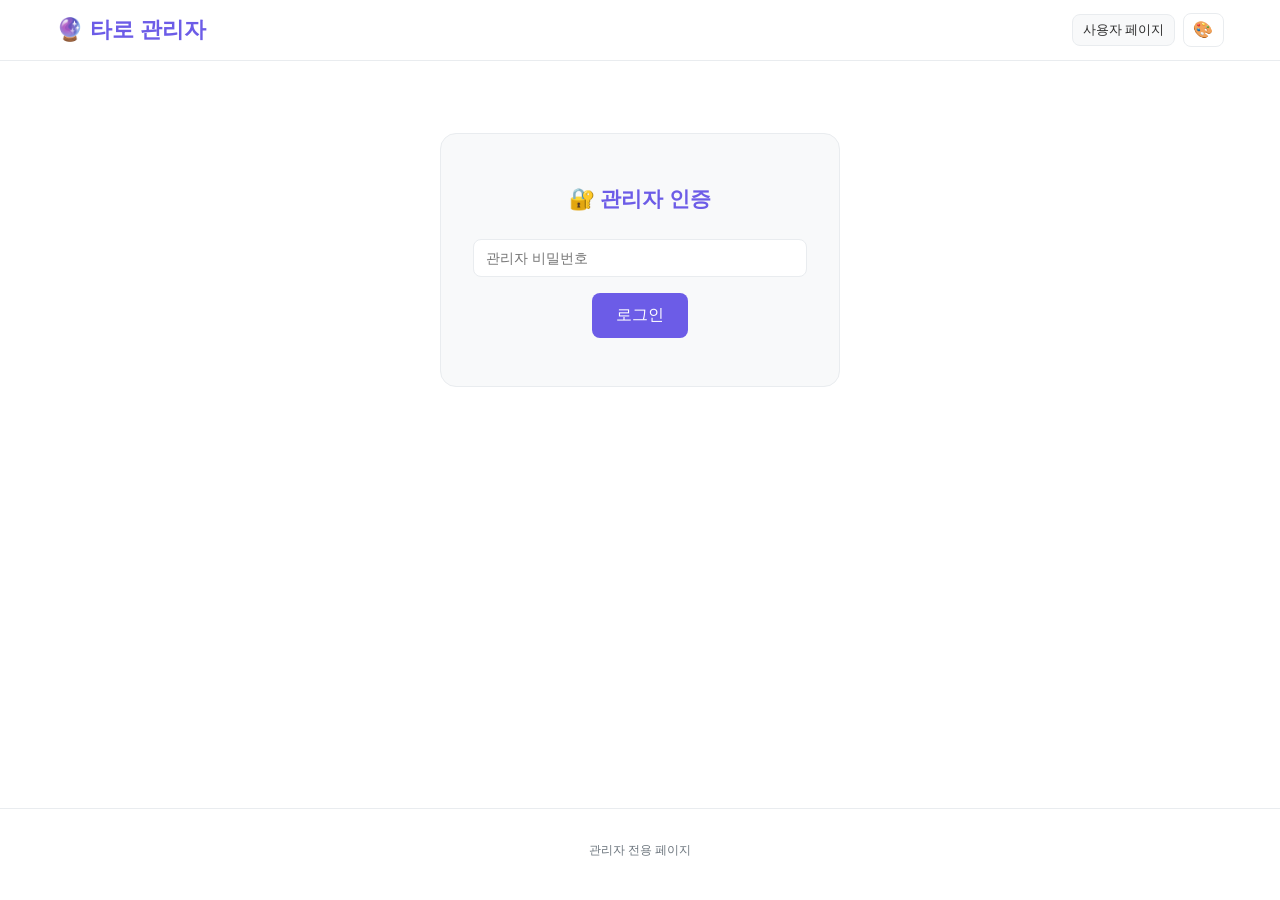
==== admin.html @ 1aa3b4ce "Add files via upload" ====
<!DOCTYPE html>
<html lang="ko">
<head>
  <meta charset="UTF-8">
  <meta name="viewport" content="width=device-width, initial-scale=1.0">
  <title>타로 - 관리자</title>
  <link rel="stylesheet" href="css/style.css">
  <link rel="stylesheet" href="css/themes/default.css" id="theme-link">
</head>
<body>
  <header id="app-header">
    <div class="header-inner">
      <h1 class="logo">🔮 타로 관리자</h1>
      <div class="header-actions">
        <a href="index.html" class="btn btn-secondary btn-sm">사용자 페이지</a>
        <button id="theme-toggle" onclick="cycleTheme()" title="테마 변경">🎨</button>
      </div>
    </div>
  </header>

  <main id="app-main">
    <!-- 로그인 -->
    <section id="admin-login" class="page active">
      <div class="admin-login-box">
        <h2>🔐 관리자 인증</h2>
        <div class="form-group">
          <input type="password" id="admin-password" placeholder="관리자 비밀번호" 
                 onkeypress="if(event.key==='Enter') adminLogin()">
        </div>
        <button class="btn btn-primary btn-lg" onclick="adminLogin()">로그인</button>
        <p id="admin-login-error" class="error-text hidden"></p>
      </div>
    </section>

    <!-- 관리자 대시보드 -->
    <section id="admin-dashboard" class="page hidden">
      <div class="admin-tabs">
        <button class="tab-btn active" data-admin-tab="analyze">🤖 AI 분석</button>
        <button class="tab-btn" data-admin-tab="journal-sync">📋 일지 동기화</button>
        <button class="tab-btn" data-admin-tab="request-manage">📮 의뢰 관리</button>
      </div>

      <!-- AI 분석 탭 -->
      <div id="admin-tab-analyze" class="admin-tab-content active">
        <h3>AI 타로 분석</h3>
        <div class="form-group">
          <label>질문</label>
          <textarea id="ai-question" rows="3" placeholder="질문 내용"></textarea>
        </div>
        <div class="form-group">
          <label>스프레드 유형</label>
          <select id="ai-spread-type">
            <option value="one-card">원카드</option>
            <option value="three-past-present-future">쓰리카드: 과거-현재-미래</option>
            <option value="three-situation-obstacle-advice">쓰리카드: 상황-장애물-조언</option>
            <option value="three-mind-action-result">쓰리카드: 마음-행동-결과</option>
            <option value="spirit-tarot">영타로</option>
          </select>
        </div>

        <!-- 카드 선택기 -->
        <div class="form-group">
          <label>카드 선택</label>
          <div id="ai-card-selector" class="ai-card-selector"></div>
          <div id="ai-selected-cards" class="ai-selected-cards"></div>
        </div>

        <div class="form-group">
          <label>추가 맥락 (선택)</label>
          <textarea id="ai-context" rows="2" placeholder="의뢰인 상황 등 추가 정보"></textarea>
        </div>

        <button class="btn btn-primary btn-lg" onclick="runAIAnalysis()">
          🤖 AI 분석 실행
        </button>

        <div id="ai-result" class="ai-result hidden">
          <h4>분석 결과</h4>
          <div id="ai-result-content"></div>
          <button class="btn btn-secondary" onclick="copyAIResult()">📋 복사</button>
        </div>
      </div>

      <!-- 일지 동기화 탭 -->
      <div id="admin-tab-journal-sync" class="admin-tab-content hidden">
        <h3>Gist 일지 동기화</h3>
        <div class="form-group">
          <label>Gist ID (최초 저장 시 비워두세요)</label>
          <input type="text" id="gist-id" placeholder="Gist ID">
        </div>
        <div class="sync-buttons">
          <button class="btn btn-primary" onclick="saveToGist()">☁️ Gist에 저장</button>
          <button class="btn btn-secondary" onclick="loadFromGist()">📥 Gist에서 불러오기</button>
        </div>
        <div id="sync-result" class="hidden"></div>
      </div>

      <!-- 의뢰 관리 탭 -->
      <div id="admin-tab-request-manage" class="admin-tab-content hidden">
        <h3>의뢰 관리</h3>
        <p>의뢰 메일을 확인하고 AI 분석 후 이메일로 회신하세요.</p>
        <div id="request-list" class="request-list">
          <p class="empty-message">로컬에 저장된 의뢰가 여기에 표시됩니다.</p>
        </div>
      </div>
    </section>
  </main>

  <footer id="app-footer">
    <p class="disclaimer">관리자 전용 페이지</p>
  </footer>

  <div id="toast-container"></div>

  <script src="js/cards.js"></script>
  <script src="js/theme.js"></script>
  <script src="js/app.js"></script>
  <script src="js/admin.js"></script>
  <script src="js/gemini.js"></script>
  <script src="js/gist.js"></script>
</body>
</html>
---- css/style.css ----
/* ============================================
   타로 앱 - 메인 스타일시트
   ============================================ */

/* ---- Reset & Base ---- */
*, *::before, *::after {
  box-sizing: border-box;
  margin: 0;
  padding: 0;
}

html {
  scroll-behavior: smooth;
}

body {
  font-family: var(--font-family, '맑은 고딕', 'Malgun Gothic', sans-serif);
  font-size: var(--font-size, 14px);
  line-height: 1.6;
  color: var(--text-color);
  background-color: var(--bg-color);
  min-height: 100vh;
  display: flex;
  flex-direction: column;
}

/* ---- Header ---- */
#app-header {
  background: var(--header-bg);
  border-bottom: 1px solid var(--border-color);
  position: sticky;
  top: 0;
  z-index: 100;
  backdrop-filter: blur(10px);
}

.header-inner {
  max-width: 1200px;
  margin: 0 auto;
  padding: 0.75rem 1rem;
  display: flex;
  align-items: center;
  justify-content: space-between;
  flex-wrap: wrap;
  gap: 0.5rem;
}

.logo {
  font-size: 1.4rem;
  cursor: pointer;
  color: var(--primary-color);
  white-space: nowrap;
}

#main-nav {
  display: flex;
  gap: 0.25rem;
  flex-wrap: wrap;
}

.nav-btn {
  padding: 0.4rem 0.8rem;
  border: none;
  background: transparent;
  color: var(--text-color);
  cursor: pointer;
  border-radius: 8px;
  font-size: 0.85rem;
  transition: all 0.2s;
  white-space: nowrap;
}

.nav-btn:hover {
  background: var(--hover-bg);
}

.nav-btn.active {
  background: var(--primary-color);
  color: #fff;
}

.header-actions {
  display: flex;
  gap: 0.5rem;
  align-items: center;
}

#theme-toggle {
  background: none;
  border: 1px solid var(--border-color);
  border-radius: 8px;
  padding: 0.4rem 0.6rem;
  cursor: pointer;
  font-size: 1rem;
}

/* ---- Main ---- */
#app-main {
  flex: 1;
  max-width: 1200px;
  margin: 0 auto;
  padding: 1.5rem 1rem;
  width: 100%;
}

.page {
  display: none;
}

.page.active {
  display: block;
  animation: fadeIn 0.3s ease;
}

@keyframes fadeIn {
  from { opacity: 0; transform: translateY(10px); }
  to { opacity: 1; transform: translateY(0); }
}

/* ---- Buttons ---- */
.btn {
  display: inline-flex;
  align-items: center;
  justify-content: center;
  gap: 0.4rem;
  padding: 0.5rem 1rem;
  border: none;
  border-radius: 8px;
  cursor: pointer;
  font-size: 0.9rem;
  font-weight: 500;
  transition: all 0.2s;
  text-decoration: none;
  white-space: nowrap;
}

.btn-primary {
  background: var(--primary-color);
  color: #fff;
}

.btn-primary:hover {
  background: var(--primary-hover);
  transform: translateY(-1px);
  box-shadow: 0 4px 12px var(--shadow-color);
}

.btn-secondary {
  background: var(--card-bg);
  color: var(--text-color);
  border: 1px solid var(--border-color);
}

.btn-secondary:hover {
  background: var(--hover-bg);
}

.btn-sm {
  padding: 0.3rem 0.6rem;
  font-size: 0.8rem;
}

.btn-lg {
  padding: 0.75rem 1.5rem;
  font-size: 1rem;
}

/* ---- Hero ---- */
.hero {
  text-align: center;
  padding: 3rem 1rem;
  background: linear-gradient(135deg, var(--primary-color) 0%, var(--sub-color) 100%);
  border-radius: 16px;
  color: #fff;
  margin-bottom: 2rem;
}

.hero h2 {
  font-size: 1.8rem;
  margin-bottom: 0.5rem;
}

.hero p {
  opacity: 0.9;
  margin-bottom: 1.5rem;
}

.hero-buttons {
  display: flex;
  gap: 1rem;
  justify-content: center;
  flex-wrap: wrap;
}

.hero-buttons .btn {
  background: rgba(255,255,255,0.2);
  backdrop-filter: blur(5px);
  border: 1px solid rgba(255,255,255,0.3);
  color: #fff;
}

.hero-buttons .btn:hover {
  background: rgba(255,255,255,0.35);
}

/* ---- Home Features ---- */
.home-features {
  display: grid;
  grid-template-columns: repeat(auto-fit, minmax(220px, 1fr));
  gap: 1rem;
  margin-bottom: 2rem;
}

.feature-card {
  background: var(--card-bg);
  border: 1px solid var(--border-color);
  border-radius: 12px;
  padding: 1.5rem;
  text-align: center;
  cursor: pointer;
  transition: all 0.2s;
}

.feature-card:hover {
  transform: translateY(-4px);
  box-shadow: 0 8px 24px var(--shadow-color);
  border-color: var(--primary-color);
}

.feature-icon {
  font-size: 2.5rem;
  display: block;
  margin-bottom: 0.5rem;
}

.feature-card h3 {
  margin-bottom: 0.3rem;
  color: var(--primary-color);
}

.feature-card p {
  font-size: 0.85rem;
  color: var(--text-light);
}

/* ---- Daily Card ---- */
.daily-card-section {
  text-align: center;
  background: var(--card-bg);
  border: 1px solid var(--border-color);
  border-radius: 12px;
  padding: 2rem;
}

.daily-card-desc {
  color: var(--text-light);
  margin-bottom: 1rem;
}

/* ---- Page Headers ---- */
.page-header {
  display: flex;
  justify-content: space-between;
  align-items: center;
  margin-bottom: 1.5rem;
  flex-wrap: wrap;
  gap: 0.5rem;
}

.page-header h2 {
  color: var(--primary-color);
}

/* ---- Study ---- */
.study-tabs {
  display: flex;
  gap: 0.25rem;
  margin-bottom: 1rem;
  flex-wrap: wrap;
}

.tab-btn {
  padding: 0.5rem 1rem;
  border: 1px solid var(--border-color);
  background: var(--card-bg);
  color: var(--text-color);
  border-radius: 8px;
  cursor: pointer;
  font-size: 0.85rem;
  transition: all 0.2s;
}

.tab-btn:hover {
  border-color: var(--primary-color);
}

.tab-btn.active {
  background: var(--primary-color);
  color: #fff;
  border-color: var(--primary-color);
}

.study-search {
  display: flex;
  gap: 1rem;
  align-items: center;
  margin-bottom: 1rem;
  flex-wrap: wrap;
}

.study-search input[type="text"] {
  flex: 1;
  min-width: 200px;
  padding: 0.5rem 0.75rem;
  border: 1px solid var(--border-color);
  border-radius: 8px;
  background: var(--card-bg);
  color: var(--text-color);
  font-size: 0.9rem;
}

.checkbox-label {
  display: flex;
  align-items: center;
  gap: 0.3rem;
  font-size: 0.85rem;
  cursor: pointer;
  white-space: nowrap;
}

.study-progress {
  text-align: right;
}

#study-progress-text {
  font-size: 0.8rem;
  color: var(--text-light);
}

.progress-bar {
  width: 150px;
  height: 6px;
  background: var(--border-color);
  border-radius: 3px;
  overflow: hidden;
  margin-top: 0.25rem;
}

.progress-fill {
  height: 100%;
  background: var(--primary-color);
  border-radius: 3px;
  transition: width 0.3s;
}

/* ---- Card Grid ---- */
.card-grid {
  display: grid;
  grid-template-columns: repeat(auto-fill, minmax(140px, 1fr));
  gap: 0.75rem;
}

.card-thumb {
  background: var(--card-bg);
  border: 1px solid var(--border-color);
  border-radius: 10px;
  padding: 0.5rem;
  text-align: center;
  cursor: pointer;
  transition: all 0.2s;
  position: relative;
}

.card-thumb:hover {
  transform: translateY(-3px);
  box-shadow: 0 6px 16px var(--shadow-color);
  border-color: var(--primary-color);
}

.card-thumb.studied {
  border-color: var(--primary-color);
}

.card-thumb.studied::after {
  content: '✅';
  position: absolute;
  top: 4px;
  right: 4px;
  font-size: 0.7rem;
}

.card-thumb-img {
  width: 100%;
  aspect-ratio: 2/3;
  object-fit: cover;
  border-radius: 6px;
  background: var(--hover-bg);
}

.card-thumb-name {
  margin-top: 0.4rem;
  font-size: 0.75rem;
  font-weight: 500;
  line-height: 1.3;
}

.card-thumb-name-en {
  font-size: 0.65rem;
  color: var(--text-light);
}

/* ---- Card Detail Modal ---- */
.modal {
  position: fixed;
  top: 0; left: 0;
  width: 100%; height: 100%;
  z-index: 200;
  display: flex;
  align-items: center;
  justify-content: center;
  padding: 1rem;
}

.modal.hidden {
  display: none;
}

.modal-overlay {
  position: absolute;
  top: 0; left: 0;
  width: 100%; height: 100%;
  background: rgba(0,0,0,0.5);
}

.modal-content {
  position: relative;
  background: var(--bg-color);
  border-radius: 16px;
  max-width: 600px;
  width: 100%;
  max-height: 85vh;
  overflow-y: auto;
  padding: 2rem;
  box-shadow: 0 20px 60px rgba(0,0,0,0.3);
}

.modal-close {
  position: absolute;
  top: 1rem;
  right: 1rem;
  background: none;
  border: none;
  font-size: 1.5rem;
  cursor: pointer;
  color: var(--text-light);
  z-index: 1;
}

.card-detail-header {
  display: flex;
  gap: 1.5rem;
  margin-bottom: 1.5rem;
  flex-wrap: wrap;
}

.card-detail-img {
  width: 150px;
  border-radius: 10px;
  box-shadow: 0 4px 12px var(--shadow-color);
}

.card-detail-info h3 {
  color: var(--primary-color);
  margin-bottom: 0.25rem;
}

.card-detail-info .card-name-en {
  color: var(--text-light);
  font-size: 0.85rem;
  margin-bottom: 0.75rem;
}

.card-detail-badges {
  display: flex;
  gap: 0.3rem;
  flex-wrap: wrap;
  margin-bottom: 0.5rem;
}

.badge {
  display: inline-block;
  padding: 0.2rem 0.6rem;
  border-radius: 12px;
  font-size: 0.75rem;
  background: var(--hover-bg);
  color: var(--text-light);
}

.badge.major { background: rgba(108,92,231,0.15); color: var(--primary-color); }
.badge.minor { background: rgba(162,155,254,0.15); color: var(--sub-color); }

.meaning-section {
  margin-bottom: 1rem;
}

.meaning-section h4 {
  margin-bottom: 0.3rem;
  display: flex;
  align-items: center;
  gap: 0.3rem;
}

.keywords {
  display: flex;
  flex-wrap: wrap;
  gap: 0.3rem;
  margin-bottom: 0.5rem;
}

.keyword {
  background: var(--hover-bg);
  padding: 0.2rem 0.5rem;
  border-radius: 6px;
  font-size: 0.8rem;
}

.keyword.upright { background: rgba(0,184,148,0.1); color: #00b894; }
.keyword.reversed { background: rgba(214,48,49,0.1); color: #d63031; }

.card-detail-actions {
  display: flex;
  gap: 0.5rem;
  margin-top: 1rem;
  flex-wrap: wrap;
}

.card-memo {
  width: 100%;
  margin-top: 1rem;
}

.card-memo textarea {
  width: 100%;
  padding: 0.5rem;
  border: 1px solid var(--border-color);
  border-radius: 8px;
  background: var(--card-bg);
  color: var(--text-color);
  font-size: 0.85rem;
  resize: vertical;
  min-height: 60px;
}

/* ---- Reading/Spread ---- */
.spread-grid {
  display: grid;
  grid-template-columns: repeat(auto-fit, minmax(220px, 1fr));
  gap: 1rem;
}

.spread-card {
  background: var(--card-bg);
  border: 2px solid var(--border-color);
  border-radius: 12px;
  padding: 2rem 1.5rem;
  text-align: center;
  cursor: pointer;
  transition: all 0.2s;
}

.spread-card:hover {
  border-color: var(--primary-color);
  transform: translateY(-4px);
  box-shadow: 0 8px 24px var(--shadow-color);
}

.spread-card.small {
  padding: 1.25rem 1rem;
}

.spread-icon {
  font-size: 3rem;
  display: block;
  margin-bottom: 0.5rem;
}

.spread-card h3, .spread-card h4 {
  margin-bottom: 0.3rem;
  color: var(--primary-color);
}

.spread-card p {
  font-size: 0.85rem;
  color: var(--text-light);
}

.question-form {
  max-width: 500px;
  margin: 0 auto;
}

.question-form label {
  display: block;
  margin-bottom: 0.5rem;
  font-size: 0.9rem;
  color: var(--text-light);
}

.question-form textarea {
  width: 100%;
  padding: 0.75rem;
  border: 1px solid var(--border-color);
  border-radius: 8px;
  background: var(--card-bg);
  color: var(--text-color);
  font-size: 0.9rem;
  margin-bottom: 1rem;
  resize: vertical;
}

/* ---- Card Deck (Drawing) ---- */
.draw-instruction {
  text-align: center;
  margin-bottom: 1rem;
}

.draw-instruction p {
  font-size: 1.1rem;
  color: var(--primary-color);
}

#draw-count {
  color: var(--text-light);
  font-size: 0.85rem;
}

.card-deck {
  display: flex;
  justify-content: center;
  flex-wrap: wrap;
  gap: 0.3rem;
  margin-bottom: 1.5rem;
  perspective: 1000px;
}

.deck-card {
  width: 60px;
  height: 90px;
  background: linear-gradient(135deg, var(--primary-color), var(--sub-color));
  border-radius: 6px;
  cursor: pointer;
  transition: all 0.3s;
  position: relative;
  transform-style: preserve-3d;
}

.deck-card::after {
  content: '✦';
  position: absolute;
  top: 50%; left: 50%;
  transform: translate(-50%, -50%);
  color: rgba(255,255,255,0.5);
  font-size: 1.2rem;
}

.deck-card:hover {
  transform: translateY(-10px) rotateY(5deg);
  box-shadow: 0 10px 20px var(--shadow-color);
}

.deck-card.selected {
  opacity: 0.3;
  pointer-events: none;
  transform: scale(0.9);
}

.selected-cards-area {
  display: flex;
  justify-content: center;
  gap: 1rem;
  flex-wrap: wrap;
  min-height: 100px;
}

.selected-card-slot {
  text-align: center;
  width: 120px;
}

.selected-card-slot .card-position-label {
  font-size: 0.8rem;
  color: var(--text-light);
  margin-bottom: 0.25rem;
}

.selected-card-slot img {
  width: 100px;
  border-radius: 8px;
  box-shadow: 0 4px 12px var(--shadow-color);
}

.selected-card-slot img.reversed {
  transform: rotate(180deg);
}

.selected-card-slot .card-name-label {
  font-size: 0.75rem;
  margin-top: 0.25rem;
  font-weight: 500;
}

.selected-card-slot .card-direction {
  font-size: 0.7rem;
  color: var(--text-light);
}

/* ---- Spirit Tarot ---- */
.spirit-intro {
  text-align: center;
  margin-bottom: 2rem;
}

.spirit-timer {
  text-align: center;
  margin-bottom: 2rem;
}

.timer-circle {
  width: 100px;
  height: 100px;
  border: 3px solid var(--primary-color);
  border-radius: 50%;
  display: flex;
  align-items: center;
  justify-content: center;
  margin: 0 auto 0.5rem;
  animation: pulse 2s infinite;
}

@keyframes pulse {
  0%, 100% { box-shadow: 0 0 0 0 rgba(108,92,231,0.3); }
  50% { box-shadow: 0 0 0 15px rgba(108,92,231,0); }
}

#timer-count {
  font-size: 2rem;
  font-weight: bold;
  color: var(--primary-color);
}

.spirit-instruction {
  text-align: center;
  font-size: 1.1rem;
  margin-bottom: 1.5rem;
  line-height: 1.8;
}

.shuffle-animation {
  height: 120px;
  display: flex;
  justify-content: center;
  align-items: center;
  margin-bottom: 1.5rem;
  position: relative;
}

.shuffle-cards {
  position: relative;
  width: 200px;
  height: 100px;
}

.shuffle-card {
  position: absolute;
  width: 60px;
  height: 90px;
  background: linear-gradient(135deg, var(--primary-color), var(--sub-color));
  border-radius: 6px;
  top: 50%;
  left: 50%;
  transform: translate(-50%, -50%);
}

.shuffle-card::after {
  content: '✦';
  position: absolute;
  top: 50%; left: 50%;
  transform: translate(-50%, -50%);
  color: rgba(255,255,255,0.5);
  font-size: 1.2rem;
}

.shuffle-card.s1 { animation: shuffle1 1.5s infinite ease-in-out; }
.shuffle-card.s2 { animation: shuffle2 1.5s infinite ease-in-out 0.1s; }
.shuffle-card.s3 { animation: shuffle3 1.5s infinite ease-in-out 0.2s; }
.shuffle-card.s4 { animation: shuffle4 1.5s infinite ease-in-out 0.3s; }
.shuffle-card.s5 { animation: shuffle5 1.5s infinite ease-in-out 0.4s; }

@keyframes shuffle1 {
  0%, 100% { transform: translate(-50%, -50%) translateX(-40px) rotate(-5deg); }
  50% { transform: translate(-50%, -50%) translateX(40px) rotate(5deg); }
}
@keyframes shuffle2 {
  0%, 100% { transform: translate(-50%, -50%) translateX(30px) rotate(3deg); }
  50% { transform: translate(-50%, -50%) translateX(-30px) rotate(-3deg); }
}
@keyframes shuffle3 {
  0%, 100% { transform: translate(-50%, -50%) rotate(0deg); }
  50% { transform: translate(-50%, -50%) translateY(-10px) rotate(2deg); }
}
@keyframes shuffle4 {
  0%, 100% { transform: translate(-50%, -50%) translateX(20px) rotate(-2deg); }
  50% { transform: translate(-50%, -50%) translateX(-45px) rotate(4deg); }
}
@keyframes shuffle5 {
  0%, 100% { transform: translate(-50%, -50%) translateX(-25px) rotate(4deg); }
  50% { transform: translate(-50%, -50%) translateX(35px) rotate(-4deg); }
}

.spirit-draw-btn {
  display: block;
  margin: 0 auto 1.5rem;
  font-size: 1.1rem;
  animation: glow 2s infinite;
}

@keyframes glow {
  0%, 100% { box-shadow: 0 0 5px var(--primary-color); }
  50% { box-shadow: 0 0 20px var(--primary-color), 0 0 40px var(--sub-color); }
}

.jump-card-notice {
  text-align: center;
  padding: 1rem;
  background: rgba(253,203,110,0.15);
  border: 1px solid rgba(253,203,110,0.3);
  border-radius: 8px;
  color: #e17055;
  margin-top: 1rem;
}

/* ---- Reading Result ---- */
.result-cards {
  display: flex;
  justify-content: center;
  gap: 1.5rem;
  flex-wrap: wrap;
  margin-bottom: 1.5rem;
}

.result-card-item {
  text-align: center;
  max-width: 150px;
}

.result-card-item .position-label {
  font-size: 0.8rem;
  color: var(--primary-color);
  font-weight: 600;
  margin-bottom: 0.25rem;
}

.result-card-item img {
  width: 120px;
  border-radius: 8px;
  box-shadow: 0 4px 12px var(--shadow-color);
}

.result-card-item img.reversed {
  transform: rotate(180deg);
}

.result-card-item .result-card-name {
  font-size: 0.8rem;
  font-weight: 500;
  margin-top: 0.3rem;
}

.result-card-item .result-card-direction {
  font-size: 0.7rem;
  color: var(--text-light);
}

.result-guide {
  background: var(--card-bg);
  border: 1px solid var(--border-color);
  border-radius: 12px;
  padding: 1.5rem;
  margin-bottom: 1.5rem;
  line-height: 1.8;
}

.result-guide h4 {
  color: var(--primary-color);
  margin-bottom: 0.5rem;
}

.result-actions {
  display: flex;
  justify-content: center;
  gap: 1rem;
  flex-wrap: wrap;
}

/* ---- Journal ---- */
.journal-list {
  display: flex;
  flex-direction: column;
  gap: 0.75rem;
}

.journal-entry {
  background: var(--card-bg);
  border: 1px solid var(--border-color);
  border-radius: 12px;
  padding: 1.25rem;
  transition: all 0.2s;
}

.journal-entry:hover {
  border-color: var(--primary-color);
}

.journal-date {
  font-size: 0.8rem;
  color: var(--text-light);
  margin-bottom: 0.3rem;
}

/* ---- 이전 코드에 이어서 ---- */

.journal-spread {
  font-size: 0.75rem;
  display: inline-block;
  padding: 0.15rem 0.5rem;
  background: rgba(108,92,231,0.1);
  color: var(--primary-color);
  border-radius: 6px;
  margin-bottom: 0.3rem;
}

.journal-question {
  font-weight: 500;
  margin-bottom: 0.5rem;
}

.journal-cards {
  display: flex;
  gap: 0.5rem;
  flex-wrap: wrap;
  margin-bottom: 0.5rem;
}

.journal-card-badge {
  background: var(--hover-bg);
  padding: 0.2rem 0.5rem;
  border-radius: 6px;
  font-size: 0.75rem;
}

.journal-memo {
  font-size: 0.85rem;
  color: var(--text-light);
  border-top: 1px solid var(--border-color);
  padding-top: 0.5rem;
  margin-top: 0.5rem;
}

.journal-actions {
  display: flex;
  gap: 0.5rem;
  margin-top: 0.75rem;
}

.empty-message {
  text-align: center;
  color: var(--text-light);
  padding: 3rem 1rem;
  font-size: 0.9rem;
  line-height: 1.8;
}

/* ---- Request ---- */
.request-content {
  max-width: 600px;
  margin: 0 auto;
}

.request-info {
  background: var(--card-bg);
  border: 1px solid var(--border-color);
  border-radius: 12px;
  padding: 2rem;
  text-align: center;
  margin-bottom: 2rem;
}

.request-info h3 {
  color: var(--primary-color);
  margin-bottom: 0.5rem;
}

.request-features {
  list-style: none;
  text-align: left;
  display: inline-block;
  margin-top: 1rem;
}

.request-features li {
  margin-bottom: 0.3rem;
  font-size: 0.9rem;
}

.request-form {
  background: var(--card-bg);
  border: 1px solid var(--border-color);
  border-radius: 12px;
  padding: 2rem;
}

.form-group {
  margin-bottom: 1rem;
}

.form-group label {
  display: block;
  margin-bottom: 0.3rem;
  font-size: 0.85rem;
  font-weight: 500;
}

.form-group input,
.form-group textarea,
.form-group select {
  width: 100%;
  padding: 0.6rem 0.75rem;
  border: 1px solid var(--border-color);
  border-radius: 8px;
  background: var(--bg-color);
  color: var(--text-color);
  font-size: 0.9rem;
}

.form-group textarea {
  resize: vertical;
}

.form-group select {
  cursor: pointer;
}

.error-text {
  color: #d63031;
  font-size: 0.85rem;
  margin-top: 0.5rem;
}

/* ---- Admin ---- */
.admin-login-box {
  max-width: 400px;
  margin: 3rem auto;
  text-align: center;
  background: var(--card-bg);
  border: 1px solid var(--border-color);
  border-radius: 16px;
  padding: 3rem 2rem;
}

.admin-login-box h2 {
  margin-bottom: 1.5rem;
  color: var(--primary-color);
}

.admin-tabs {
  display: flex;
  gap: 0.25rem;
  margin-bottom: 1.5rem;
  flex-wrap: wrap;
}

.admin-tab-content {
  display: none;
}

.admin-tab-content.active {
  display: block;
  animation: fadeIn 0.3s ease;
}

.ai-card-selector {
  display: flex;
  flex-wrap: wrap;
  gap: 0.3rem;
  max-height: 200px;
  overflow-y: auto;
  border: 1px solid var(--border-color);
  border-radius: 8px;
  padding: 0.5rem;
  margin-bottom: 0.5rem;
}

.ai-card-option {
  padding: 0.25rem 0.5rem;
  border: 1px solid var(--border-color);
  border-radius: 6px;
  font-size: 0.75rem;
  cursor: pointer;
  transition: all 0.2s;
  white-space: nowrap;
}

.ai-card-option:hover {
  border-color: var(--primary-color);
}

.ai-card-option.selected {
  background: var(--primary-color);
  color: #fff;
  border-color: var(--primary-color);
}

.ai-selected-cards {
  display: flex;
  flex-wrap: wrap;
  gap: 0.3rem;
}

.ai-selected-tag {
  display: inline-flex;
  align-items: center;
  gap: 0.3rem;
  padding: 0.3rem 0.6rem;
  background: rgba(108,92,231,0.1);
  color: var(--primary-color);
  border-radius: 6px;
  font-size: 0.8rem;
}

.ai-selected-tag button {
  background: none;
  border: none;
  cursor: pointer;
  color: var(--primary-color);
  font-size: 0.9rem;
  padding: 0;
}

.ai-result {
  margin-top: 1.5rem;
  background: var(--card-bg);
  border: 1px solid var(--border-color);
  border-radius: 12px;
  padding: 1.5rem;
}

.ai-result h4 {
  color: var(--primary-color);
  margin-bottom: 1rem;
}

#ai-result-content {
  line-height: 1.8;
  white-space: pre-wrap;
}

.sync-buttons {
  display: flex;
  gap: 1rem;
  flex-wrap: wrap;
}

/* ---- Toast ---- */
#toast-container {
  position: fixed;
  bottom: 2rem;
  right: 1rem;
  z-index: 9999;
  display: flex;
  flex-direction: column;
  gap: 0.5rem;
}

.toast {
  padding: 0.75rem 1.25rem;
  border-radius: 8px;
  background: #2d3436;
  color: #fff;
  font-size: 0.85rem;
  box-shadow: 0 4px 12px rgba(0,0,0,0.3);
  animation: toastIn 0.3s ease, toastOut 0.3s ease 2.7s forwards;
  max-width: 350px;
}

.toast.success { border-left: 4px solid #00b894; }
.toast.error { border-left: 4px solid #d63031; }
.toast.info { border-left: 4px solid #0984e3; }

@keyframes toastIn {
  from { opacity: 0; transform: translateX(100px); }
  to { opacity: 1; transform: translateX(0); }
}

@keyframes toastOut {
  from { opacity: 1; }
  to { opacity: 0; transform: translateY(20px); }
}

/* ---- Loading ---- */
.loading-spinner {
  display: inline-block;
  width: 20px;
  height: 20px;
  border: 2px solid var(--border-color);
  border-top-color: var(--primary-color);
  border-radius: 50%;
  animation: spin 0.8s linear infinite;
}

@keyframes spin {
  to { transform: rotate(360deg); }
}

.loading-overlay {
  position: fixed;
  top: 0; left: 0;
  width: 100%; height: 100%;
  background: rgba(0,0,0,0.4);
  display: flex;
  align-items: center;
  justify-content: center;
  z-index: 300;
  flex-direction: column;
  gap: 1rem;
  color: #fff;
}

.loading-overlay .loading-spinner {
  width: 40px;
  height: 40px;
  border-width: 3px;
  border-color: rgba(255,255,255,0.3);
  border-top-color: #fff;
}

/* ---- Utility ---- */
.hidden {
  display: none !important;
}

.text-center {
  text-align: center;
}

/* ---- Responsive ---- */
@media (max-width: 768px) {
  .header-inner {
    flex-direction: column;
    align-items: stretch;
  }

  .logo {
    text-align: center;
  }

  #main-nav {
    justify-content: center;
  }

  .header-actions {
    justify-content: center;
  }

  .hero h2 {
    font-size: 1.3rem;
  }

  .card-grid {
    grid-template-columns: repeat(auto-fill, minmax(100px, 1fr));
    gap: 0.5rem;
  }

  .card-detail-header {
    flex-direction: column;
    align-items: center;
  }

  .modal-content {
    padding: 1.25rem;
    max-height: 90vh;
  }

  .spread-grid {
    grid-template-columns: 1fr;
  }

  .deck-card {
    width: 45px;
    height: 67px;
  }

  .deck-card::after {
    font-size: 0.9rem;
  }
}

@media (max-width: 480px) {
  .nav-btn {
    padding: 0.3rem 0.5rem;
    font-size: 0.75rem;
  }

  .card-grid {
    grid-template-columns: repeat(auto-fill, minmax(85px, 1fr));
  }
}

/* ---- Footer ---- */
#app-footer {
  text-align: center;
  padding: 2rem 1rem;
  border-top: 1px solid var(--border-color);
  margin-top: 2rem;
}

.disclaimer {
  font-size: 0.75rem;
  color: var(--text-light);
  line-height: 1.6;
  max-width: 600px;
  margin: 0 auto 0.5rem;
}

.copyright {
  font-size: 0.7rem;
  color: var(--text-light);
}

/* ---- Markdown rendering for AI results ---- */
.markdown-content h2 { font-size: 1.2rem; margin: 1rem 0 0.5rem; color: var(--primary-color); }
.markdown-content h3 { font-size: 1.05rem; margin: 0.8rem 0 0.3rem; color: var(--primary-color); }
.markdown-content p { margin-bottom: 0.5rem; }
.markdown-content strong { color: var(--primary-color); }
.markdown-content ul, .markdown-content ol { margin: 0.5rem 0 0.5rem 1.5rem; }
.markdown-content li { margin-bottom: 0.25rem; }
.markdown-content hr { border: none; border-top: 1px solid var(--border-color); margin: 1rem 0; }
---- css/themes/default.css ----
/* 클린 화이트 테마 (Default) */
:root {
  --bg-color: #FFFFFF;
  --card-bg: #F8F9FA;
  --header-bg: rgba(255,255,255,0.95);
  --text-color: #2D2D2D;
  --text-light: #6c757d;
  --primary-color: #6C5CE7;
  --primary-hover: #5A4BD1;
  --sub-color: #A29BFE;
  --border-color: #E9ECEF;
  --hover-bg: #F1F3F5;
  --shadow-color: rgba(108, 92, 231, 0.1);
  --font-family: '맑은 고딕', 'Malgun Gothic', sans-serif;
  --font-size: 14px;
}
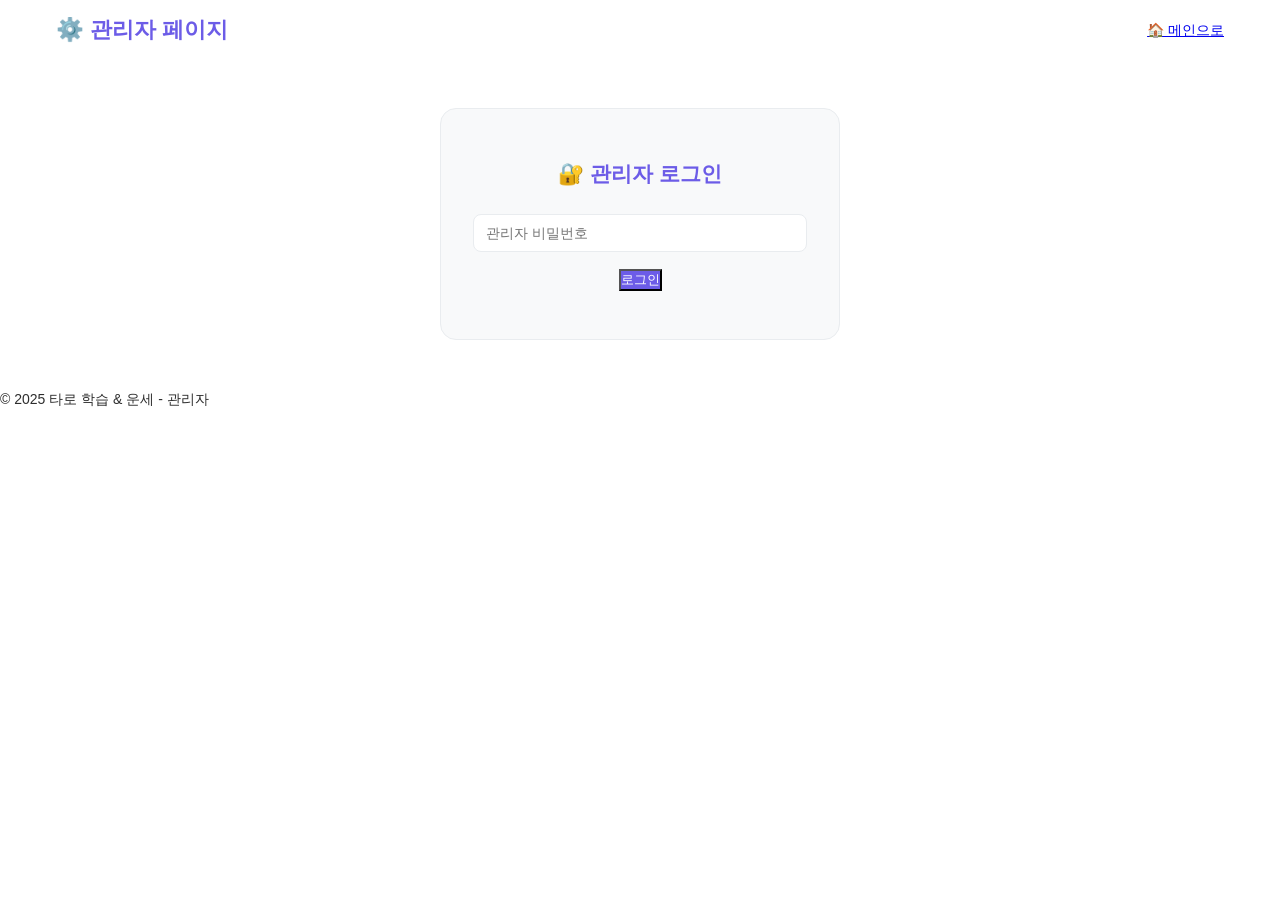
==== commit 066e6ee0: "Update admin.html" ====
--- a/admin.html
+++ b/admin.html
@@ -3,120 +3,116 @@
 <head>
   <meta charset="UTF-8">
   <meta name="viewport" content="width=device-width, initial-scale=1.0">
-  <title>타로 - 관리자</title>
+  <title>타로 앱 - 관리자</title>
   <link rel="stylesheet" href="css/style.css">
-  <link rel="stylesheet" href="css/themes/default.css" id="theme-link">
+  <link rel="stylesheet" href="css/themes/default.css" id="theme-stylesheet">
 </head>
 <body>
-  <header id="app-header">
+  <header class="app-header">
     <div class="header-inner">
-      <h1 class="logo">🔮 타로 관리자</h1>
-      <div class="header-actions">
-        <a href="index.html" class="btn btn-secondary btn-sm">사용자 페이지</a>
-        <button id="theme-toggle" onclick="cycleTheme()" title="테마 변경">🎨</button>
+      <h1 class="logo">⚙️ 관리자 페이지</h1>
+      <div class="header-right">
+        <a href="index.html" class="btn-back-link">🏠 메인으로</a>
       </div>
     </div>
   </header>
 
-  <main id="app-main">
+  <main class="main-content">
     <!-- 로그인 -->
-    <section id="admin-login" class="page active">
+    <section id="admin-login-section">
       <div class="admin-login-box">
-        <h2>🔐 관리자 인증</h2>
+        <h2>🔐 관리자 로그인</h2>
         <div class="form-group">
-          <input type="password" id="admin-password" placeholder="관리자 비밀번호" 
-                 onkeypress="if(event.key==='Enter') adminLogin()">
+          <input type="password" id="admin-password" placeholder="관리자 비밀번호" onkeydown="if(event.key==='Enter')adminLogin()">
         </div>
-        <button class="btn btn-primary btn-lg" onclick="adminLogin()">로그인</button>
-        <p id="admin-login-error" class="error-text hidden"></p>
+        <button class="btn-primary btn-full" onclick="adminLogin()">로그인</button>
       </div>
     </section>
 
-    <!-- 관리자 대시보드 -->
-    <section id="admin-dashboard" class="page hidden">
-      <div class="admin-tabs">
-        <button class="tab-btn active" data-admin-tab="analyze">🤖 AI 분석</button>
-        <button class="tab-btn" data-admin-tab="journal-sync">📋 일지 동기화</button>
-        <button class="tab-btn" data-admin-tab="request-manage">📮 의뢰 관리</button>
-      </div>
+    <!-- 관리자 메인 (로그인 후) -->
+    <section id="admin-main-section" style="display:none;">
+      <nav class="admin-nav">
+        <button class="admin-nav-btn active" data-tab="requests" onclick="switchAdminTab('requests')">📋 의뢰 관리</button>
+        <button class="admin-nav-btn" data-tab="backup" onclick="switchAdminTab('backup')">💾 백업/동기화</button>
+        <button class="admin-nav-btn" data-tab="settings" onclick="switchAdminTab('settings')">🔧 설정</button>
+      </nav>
 
-      <!-- AI 분석 탭 -->
-      <div id="admin-tab-analyze" class="admin-tab-content active">
-        <h3>AI 타로 분석</h3>
-        <div class="form-group">
-          <label>질문</label>
-          <textarea id="ai-question" rows="3" placeholder="질문 내용"></textarea>
+      <!-- 의뢰 관리 탭 -->
+      <div id="admin-tab-requests" class="admin-tab active">
+        <h3>📋 의뢰 관리</h3>
+        <div class="admin-toolbar">
+          <span id="request-count">총 0건</span>
+          <button class="btn-secondary btn-sm" onclick="refreshRequests()">🔄 새로고침</button>
         </div>
-        <div class="form-group">
-          <label>스프레드 유형</label>
-          <select id="ai-spread-type">
-            <option value="one-card">원카드</option>
-            <option value="three-past-present-future">쓰리카드: 과거-현재-미래</option>
-            <option value="three-situation-obstacle-advice">쓰리카드: 상황-장애물-조언</option>
-            <option value="three-mind-action-result">쓰리카드: 마음-행동-결과</option>
-            <option value="spirit-tarot">영타로</option>
-          </select>
-        </div>
-
-        <!-- 카드 선택기 -->
-        <div class="form-group">
-          <label>카드 선택</label>
-          <div id="ai-card-selector" class="ai-card-selector"></div>
-          <div id="ai-selected-cards" class="ai-selected-cards"></div>
-        </div>
-
-        <div class="form-group">
-          <label>추가 맥락 (선택)</label>
-          <textarea id="ai-context" rows="2" placeholder="의뢰인 상황 등 추가 정보"></textarea>
-        </div>
-
-        <button class="btn btn-primary btn-lg" onclick="runAIAnalysis()">
-          🤖 AI 분석 실행
-        </button>
-
-        <div id="ai-result" class="ai-result hidden">
-          <h4>분석 결과</h4>
-          <div id="ai-result-content"></div>
-          <button class="btn btn-secondary" onclick="copyAIResult()">📋 복사</button>
+        <div id="admin-request-list" class="request-list">
+          <p class="empty-msg">의뢰가 없습니다</p>
         </div>
       </div>
 
-      <!-- 일지 동기화 탭 -->
-      <div id="admin-tab-journal-sync" class="admin-tab-content hidden">
-        <h3>Gist 일지 동기화</h3>
+      <!-- 백업/동기화 탭 -->
+      <div id="admin-tab-backup" class="admin-tab" style="display:none;">
+        <h3>💾 Gist 백업 / 동기화</h3>
         <div class="form-group">
-          <label>Gist ID (최초 저장 시 비워두세요)</label>
-          <input type="text" id="gist-id" placeholder="Gist ID">
+          <label>Gist ID (저장된 백업이 있으면 자동 입력)</label>
+          <input type="text" id="gist-id-input" placeholder="Gist ID (없으면 새로 생성)">
         </div>
-        <div class="sync-buttons">
-          <button class="btn btn-primary" onclick="saveToGist()">☁️ Gist에 저장</button>
-          <button class="btn btn-secondary" onclick="loadFromGist()">📥 Gist에서 불러오기</button>
+        <div class="btn-group">
+          <button class="btn-primary" onclick="saveToGist()">☁️ Gist에 저장</button>
+          <button class="btn-secondary" onclick="loadFromGist()">📥 Gist에서 불러오기</button>
         </div>
-        <div id="sync-result" class="hidden"></div>
+        <div id="gist-status" class="status-box" style="display:none;"></div>
       </div>
 
-      <!-- 의뢰 관리 탭 -->
-      <div id="admin-tab-request-manage" class="admin-tab-content hidden">
-        <h3>의뢰 관리</h3>
-        <p>의뢰 메일을 확인하고 AI 분석 후 이메일로 회신하세요.</p>
-        <div id="request-list" class="request-list">
-          <p class="empty-message">로컬에 저장된 의뢰가 여기에 표시됩니다.</p>
+      <!-- 설정 탭 -->
+      <div id="admin-tab-settings" class="admin-tab" style="display:none;">
+        <h3>🔧 설정</h3>
+
+        <!-- 비밀번호 변경 -->
+        <div class="settings-card">
+          <h4>🔐 비밀번호 변경</h4>
+          <div class="form-group">
+            <label>현재 비밀번호</label>
+            <input type="password" id="current-password" placeholder="현재 비밀번호">
+          </div>
+          <div class="form-group">
+            <label>새 비밀번호</label>
+            <input type="password" id="new-password" placeholder="새 비밀번호 (4자 이상)">
+          </div>
+          <div class="form-group">
+            <label>새 비밀번호 확인</label>
+            <input type="password" id="new-password-confirm" placeholder="새 비밀번호 다시 입력">
+          </div>
+          <button class="btn-primary" onclick="changePassword()">비밀번호 변경</button>
+          <div id="password-change-result" class="status-box" style="display:none;"></div>
+        </div>
+
+        <!-- 데이터 관리 -->
+        <div class="settings-card">
+          <h4>🗑️ 데이터 관리</h4>
+          <button class="btn-danger btn-sm" onclick="clearAllData()">로컬 데이터 전체 삭제</button>
+        </div>
+
+        <!-- 로그아웃 -->
+        <div class="settings-card">
+          <button class="btn-secondary btn-full" onclick="adminLogout()">🚪 로그아웃</button>
         </div>
       </div>
     </section>
   </main>
 
-  <footer id="app-footer">
-    <p class="disclaimer">관리자 전용 페이지</p>
+  <div id="toast-container"></div>
+  <div class="loading-overlay" id="loading-overlay" style="display:none;">
+    <div class="spinner"></div>
+  </div>
+
+  <footer class="app-footer">
+    <p>© 2025 타로 학습 & 운세 - 관리자</p>
   </footer>
 
-  <div id="toast-container"></div>
-
   <script src="js/cards.js"></script>
+  <script src="js/app.js"></script>
   <script src="js/theme.js"></script>
-  <script src="js/app.js"></script>
   <script src="js/admin.js"></script>
-  <script src="js/gemini.js"></script>
   <script src="js/gist.js"></script>
 </body>
 </html>
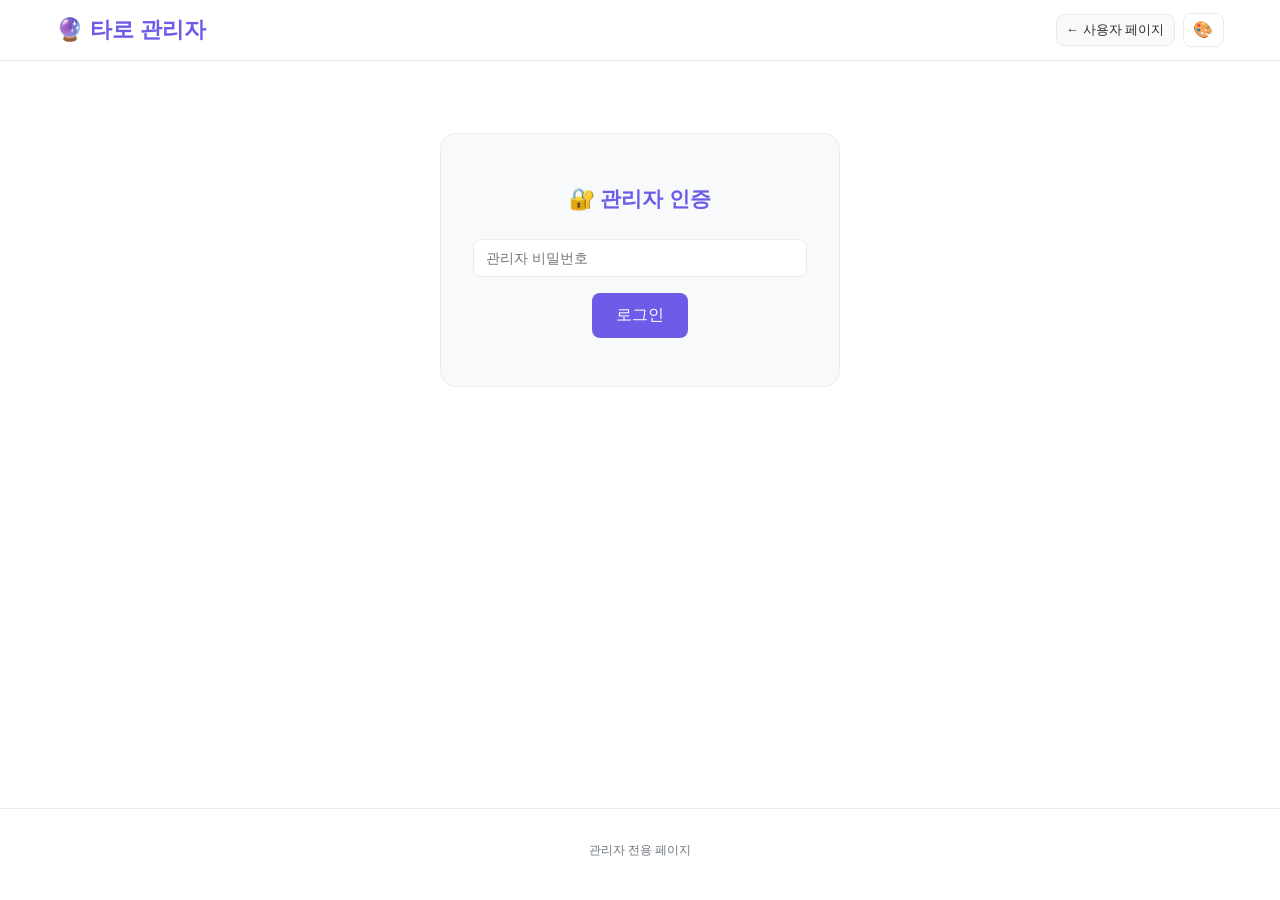
==== commit 6005b502: "Update admin.html" ====
--- a/admin.html
+++ b/admin.html
@@ -3,116 +3,130 @@
 <head>
   <meta charset="UTF-8">
   <meta name="viewport" content="width=device-width, initial-scale=1.0">
-  <title>타로 앱 - 관리자</title>
+  <title>타로 - 관리자</title>
   <link rel="stylesheet" href="css/style.css">
-  <link rel="stylesheet" href="css/themes/default.css" id="theme-stylesheet">
+  <link rel="stylesheet" href="css/themes/default.css" id="theme-link">
 </head>
 <body>
-  <header class="app-header">
+  <header id="app-header">
     <div class="header-inner">
-      <h1 class="logo">⚙️ 관리자 페이지</h1>
-      <div class="header-right">
-        <a href="index.html" class="btn-back-link">🏠 메인으로</a>
+      <h1 class="logo">🔮 타로 관리자</h1>
+      <div class="header-actions">
+        <a href="index.html" class="btn btn-secondary btn-sm">← 사용자 페이지</a>
+        <button id="theme-toggle" onclick="cycleTheme()" title="테마 변경">🎨</button>
       </div>
     </div>
   </header>
 
-  <main class="main-content">
+  <main id="app-main">
     <!-- 로그인 -->
-    <section id="admin-login-section">
+    <section id="admin-login" class="page active">
       <div class="admin-login-box">
-        <h2>🔐 관리자 로그인</h2>
+        <h2>🔐 관리자 인증</h2>
         <div class="form-group">
-          <input type="password" id="admin-password" placeholder="관리자 비밀번호" onkeydown="if(event.key==='Enter')adminLogin()">
+          <input type="password" id="admin-password" placeholder="관리자 비밀번호" 
+                 onkeypress="if(event.key==='Enter') adminLogin()">
         </div>
-        <button class="btn-primary btn-full" onclick="adminLogin()">로그인</button>
+        <button class="btn btn-primary btn-lg" onclick="adminLogin()">로그인</button>
+        <p id="admin-login-error" class="error-text hidden"></p>
       </div>
     </section>
 
-    <!-- 관리자 메인 (로그인 후) -->
-    <section id="admin-main-section" style="display:none;">
-      <nav class="admin-nav">
-        <button class="admin-nav-btn active" data-tab="requests" onclick="switchAdminTab('requests')">📋 의뢰 관리</button>
-        <button class="admin-nav-btn" data-tab="backup" onclick="switchAdminTab('backup')">💾 백업/동기화</button>
-        <button class="admin-nav-btn" data-tab="settings" onclick="switchAdminTab('settings')">🔧 설정</button>
-      </nav>
+    <!-- 관리자 대시보드 -->
+    <section id="admin-dashboard" class="page hidden">
+      <div class="admin-tabs">
+        <button class="tab-btn active" data-admin-tab="journal-sync">📋 일지 동기화</button>
+        <button class="tab-btn" data-admin-tab="request-manage">📮 의뢰 관리</button>
+        <button class="tab-btn" data-admin-tab="settings">⚙️ 설정</button>
+      </div>
+
+      <!-- 일지 동기화 탭 -->
+      <div id="admin-tab-journal-sync" class="admin-tab-content active">
+        <h3>☁️ Gist 일지 동기화</h3>
+        <div class="form-group">
+          <label>Gist ID (최초 저장 시 비워두세요)</label>
+          <input type="text" id="gist-id" placeholder="Gist ID">
+        </div>
+        <div class="sync-buttons">
+          <button class="btn btn-primary" onclick="saveToGist()">☁️ Gist에 저장</button>
+          <button class="btn btn-secondary" onclick="loadFromGist()">📥 Gist에서 불러오기</button>
+        </div>
+        <div id="sync-result" class="hidden"></div>
+      </div>
 
       <!-- 의뢰 관리 탭 -->
-      <div id="admin-tab-requests" class="admin-tab active">
-        <h3>📋 의뢰 관리</h3>
-        <div class="admin-toolbar">
-          <span id="request-count">총 0건</span>
-          <button class="btn-secondary btn-sm" onclick="refreshRequests()">🔄 새로고침</button>
-        </div>
-        <div id="admin-request-list" class="request-list">
-          <p class="empty-msg">의뢰가 없습니다</p>
+      <div id="admin-tab-request-manage" class="admin-tab-content hidden">
+        <h3>📮 의뢰 관리</h3>
+        <p>의뢰 목록을 확인하고 관리하세요.</p>
+        <div id="request-list" class="request-list">
+          <p class="empty-message">접수된 의뢰가 없습니다.</p>
         </div>
       </div>
 
-      <!-- 백업/동기화 탭 -->
-      <div id="admin-tab-backup" class="admin-tab" style="display:none;">
-        <h3>💾 Gist 백업 / 동기화</h3>
-        <div class="form-group">
-          <label>Gist ID (저장된 백업이 있으면 자동 입력)</label>
-          <input type="text" id="gist-id-input" placeholder="Gist ID (없으면 새로 생성)">
-        </div>
-        <div class="btn-group">
-          <button class="btn-primary" onclick="saveToGist()">☁️ Gist에 저장</button>
-          <button class="btn-secondary" onclick="loadFromGist()">📥 Gist에서 불러오기</button>
-        </div>
-        <div id="gist-status" class="status-box" style="display:none;"></div>
-      </div>
-
       <!-- 설정 탭 -->
-      <div id="admin-tab-settings" class="admin-tab" style="display:none;">
-        <h3>🔧 설정</h3>
-
+      <div id="admin-tab-settings" class="admin-tab-content hidden">
+        <h3>⚙️ 설정</h3>
+        
         <!-- 비밀번호 변경 -->
-        <div class="settings-card">
+        <div class="settings-section">
           <h4>🔐 비밀번호 변경</h4>
+          <p class="settings-desc">관리자 비밀번호를 변경합니다. 변경 시 Cloudflare 환경변수도 업데이트해야 합니다.</p>
           <div class="form-group">
             <label>현재 비밀번호</label>
             <input type="password" id="current-password" placeholder="현재 비밀번호">
           </div>
           <div class="form-group">
             <label>새 비밀번호</label>
-            <input type="password" id="new-password" placeholder="새 비밀번호 (4자 이상)">
+            <input type="password" id="new-password" placeholder="새 비밀번호">
           </div>
           <div class="form-group">
             <label>새 비밀번호 확인</label>
             <input type="password" id="new-password-confirm" placeholder="새 비밀번호 다시 입력">
           </div>
-          <button class="btn-primary" onclick="changePassword()">비밀번호 변경</button>
-          <div id="password-change-result" class="status-box" style="display:none;"></div>
+          <button class="btn btn-primary" onclick="generateNewHash()">해시 생성</button>
+          <div id="hash-result" class="hidden">
+            <div class="hash-result-box">
+              <p><strong>새 비밀번호의 SHA-256 해시:</strong></p>
+              <code id="new-hash-value"></code>
+              <button class="btn btn-secondary btn-sm" onclick="copyNewHash()">📋 해시 복사</button>
+              <div class="hash-instructions">
+                <p>⚠️ 아래 순서대로 진행하세요:</p>
+                <ol>
+                  <li>위 해시값을 복사하세요</li>
+                  <li><a href="https://dash.cloudflare.com" target="_blank">Cloudflare Dashboard</a>에 접속</li>
+                  <li>Workers & Pages → Worker 선택 → Settings → Variables</li>
+                  <li>ADMIN_HASH 값을 새 해시로 변경</li>
+                  <li>Save 클릭</li>
+                  <li>Worker를 재배포 (Edit Code → Deploy)</li>
+                </ol>
+              </div>
+            </div>
+          </div>
         </div>
-
+        
         <!-- 데이터 관리 -->
-        <div class="settings-card">
-          <h4>🗑️ 데이터 관리</h4>
-          <button class="btn-danger btn-sm" onclick="clearAllData()">로컬 데이터 전체 삭제</button>
-        </div>
-
-        <!-- 로그아웃 -->
-        <div class="settings-card">
-          <button class="btn-secondary btn-full" onclick="adminLogout()">🚪 로그아웃</button>
+        <div class="settings-section">
+          <h4>🗂️ 로컬 데이터 관리</h4>
+          <div class="settings-buttons">
+            <button class="btn btn-secondary" onclick="exportAllData()">📦 전체 데이터 내보내기</button>
+            <button class="btn btn-secondary" onclick="clearAllData()">🗑️ 전체 데이터 초기화</button>
+          </div>
         </div>
       </div>
     </section>
   </main>
 
-  <div id="toast-container"></div>
-  <div class="loading-overlay" id="loading-overlay" style="display:none;">
-    <div class="spinner"></div>
-  </div>
-
-  <footer class="app-footer">
-    <p>© 2025 타로 학습 & 운세 - 관리자</p>
+  <footer id="app-footer">
+    <p class="disclaimer">관리자 전용 페이지</p>
   </footer>
 
+  <div id="toast-container"></div>
+
   <script src="js/cards.js"></script>
+  <script src="js/theme.js"></script>
   <script src="js/app.js"></script>
-  <script src="js/theme.js"></script>
   <script src="js/admin.js"></script>
+  <script src="js/gemini.js"></script>
   <script src="js/gist.js"></script>
 </body>
 </html>
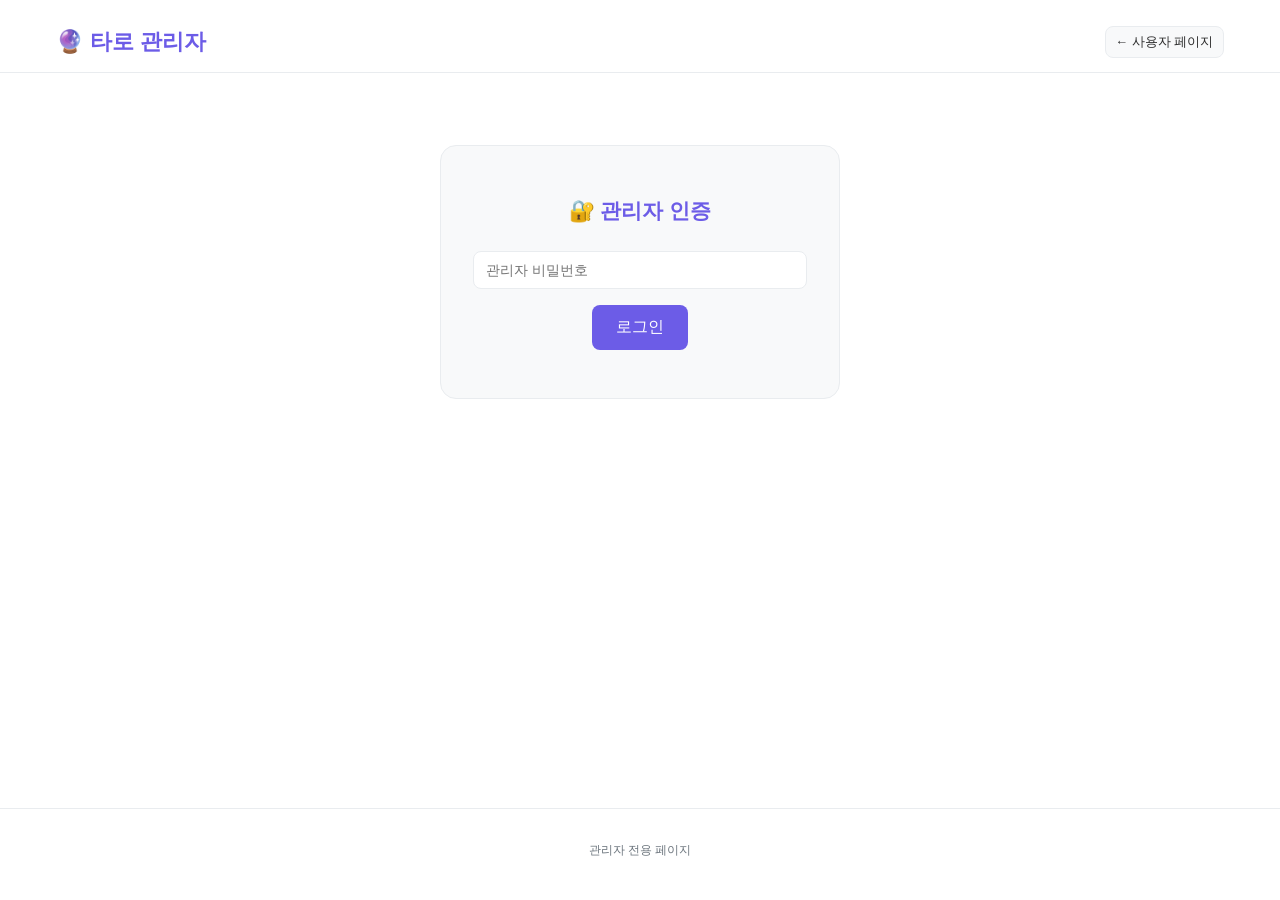
==== commit 8687aeca: "update: 20260323-132601" ====
--- a/admin.html
+++ b/admin.html
@@ -13,7 +13,6 @@
       <h1 class="logo">🔮 타로 관리자</h1>
       <div class="header-actions">
         <a href="index.html" class="btn btn-secondary btn-sm">← 사용자 페이지</a>
-        <button id="theme-toggle" onclick="cycleTheme()" title="테마 변경">🎨</button>
       </div>
     </div>
   </header>
@@ -42,11 +41,11 @@
 
       <!-- 일지 동기화 탭 -->
       <div id="admin-tab-journal-sync" class="admin-tab-content active">
-        <h3>☁️ Gist 일지 동기화</h3>
-        <div class="form-group">
-          <label>Gist ID (최초 저장 시 비워두세요)</label>
-          <input type="text" id="gist-id" placeholder="Gist ID">
-        </div>
+        <h3>☁️ Gist 데이터 동기화</h3>
+        <p style="font-size:0.85rem; color:var(--text-light); margin-bottom:1rem;">
+          Gist ID는 Cloudflare Worker 환경변수(GIST_ID)에서 자동으로 관리됩니다.<br>
+          최초 저장 시 새 Gist가 생성되며, 생성된 ID를 환경변수에 등록하면 이후 자동 업데이트됩니다.
+        </p>
         <div class="sync-buttons">
           <button class="btn btn-primary" onclick="saveToGist()">☁️ Gist에 저장</button>
           <button class="btn btn-secondary" onclick="loadFromGist()">📥 Gist에서 불러오기</button>
@@ -112,6 +111,11 @@
             <button class="btn btn-secondary" onclick="clearAllData()">🗑️ 전체 데이터 초기화</button>
           </div>
         </div>
+
+        <!-- 로그아웃 -->
+        <div class="settings-section">
+          <button class="btn btn-secondary" onclick="adminLogout()">🚪 로그아웃</button>
+        </div>
       </div>
     </section>
   </main>
@@ -129,4 +133,4 @@
   <script src="js/gemini.js"></script>
   <script src="js/gist.js"></script>
 </body>
-</html>
+</html>
--- a/css/style.css
+++ b/css/style.css
@@ -1344,3 +1344,267 @@
 .markdown-content ul, .markdown-content ol { margin: 0.5rem 0 0.5rem 1.5rem; }
 .markdown-content li { margin-bottom: 0.25rem; }
 .markdown-content hr { border: none; border-top: 1px solid var(--border-color); margin: 1rem 0; }
+
+/* ============================================
+   추가 스타일 (v1.0.1)
+   ============================================ */
+
+/* ---- 관리자 숨김 링크 ---- */
+.admin-hidden-link {
+  margin-top: 0.5rem;
+}
+
+.admin-hidden-link a {
+  color: var(--border-color);
+  text-decoration: none;
+  font-size: 0.5rem;
+  opacity: 0.3;
+  transition: opacity 0.3s;
+}
+
+.admin-hidden-link a:hover {
+  opacity: 1;
+  color: var(--primary-color);
+}
+
+/* ---- 영타로 가이드 박스 ---- */
+.spirit-guide-box {
+  background: var(--card-bg);
+  border: 1px solid var(--border-color);
+  border-radius: 12px;
+  padding: 1.5rem;
+  margin: 1.5rem auto;
+  max-width: 600px;
+  text-align: left;
+}
+
+.spirit-guide-box h4 {
+  color: var(--primary-color);
+  margin-bottom: 0.75rem;
+}
+
+.spirit-guide-box ul {
+  list-style: none;
+  padding: 0;
+  margin: 0.75rem 0;
+}
+
+.spirit-guide-box li {
+  margin-bottom: 0.5rem;
+  font-size: 0.9rem;
+  line-height: 1.6;
+}
+
+.spirit-guide-box em {
+  display: block;
+  margin-top: 0.75rem;
+  color: var(--primary-color);
+  font-style: italic;
+}
+
+/* ---- AI 분석 모달 ---- */
+.ai-analysis-section {
+  text-align: center;
+  margin: 1.5rem 0;
+  padding: 1.5rem;
+  background: linear-gradient(135deg, rgba(108,92,231,0.05), rgba(162,155,254,0.05));
+  border: 1px dashed var(--primary-color);
+  border-radius: 12px;
+}
+
+.ai-modal-content {
+  max-width: 700px;
+}
+
+.ai-step {
+  margin-top: 1rem;
+}
+
+.prompt-textarea {
+  width: 100%;
+  padding: 0.75rem;
+  border: 1px solid var(--border-color);
+  border-radius: 8px;
+  background: var(--card-bg);
+  color: var(--text-color);
+  font-size: 0.85rem;
+  font-family: monospace;
+  line-height: 1.6;
+  resize: vertical;
+  min-height: 300px;
+}
+
+.ai-prompt-actions {
+  display: flex;
+  gap: 0.75rem;
+  flex-wrap: wrap;
+  margin-top: 1rem;
+}
+
+.ai-result-content {
+  background: var(--card-bg);
+  border: 1px solid var(--border-color);
+  border-radius: 8px;
+  padding: 1.5rem;
+  line-height: 1.8;
+  max-height: 500px;
+  overflow-y: auto;
+}
+
+/* ---- 설정 페이지 ---- */
+.settings-section {
+  background: var(--card-bg);
+  border: 1px solid var(--border-color);
+  border-radius: 12px;
+  padding: 1.5rem;
+  margin-bottom: 1.5rem;
+}
+
+.settings-section h4 {
+  color: var(--primary-color);
+  margin-bottom: 0.5rem;
+}
+
+.settings-desc {
+  font-size: 0.85rem;
+  color: var(--text-light);
+  margin-bottom: 1rem;
+}
+
+.settings-buttons {
+  display: flex;
+  gap: 0.75rem;
+  flex-wrap: wrap;
+}
+
+.hash-result-box {
+  margin-top: 1rem;
+  padding: 1rem;
+  background: var(--bg-color);
+  border: 1px solid var(--primary-color);
+  border-radius: 8px;
+}
+
+.hash-result-box code {
+  display: block;
+  padding: 0.75rem;
+  background: #2d2d2d;
+  color: #00b894;
+  border-radius: 6px;
+  font-size: 0.8rem;
+  word-break: break-all;
+  margin: 0.5rem 0;
+}
+
+.hash-instructions {
+  margin-top: 1rem;
+  padding: 1rem;
+  background: rgba(253,203,110,0.1);
+  border: 1px solid rgba(253,203,110,0.3);
+  border-radius: 8px;
+  font-size: 0.85rem;
+}
+
+.hash-instructions ol {
+  margin: 0.5rem 0 0 1.5rem;
+}
+
+.hash-instructions li {
+  margin-bottom: 0.3rem;
+}
+
+.hash-instructions a {
+  color: var(--primary-color);
+}
+
+/* ============================================
+   iOS/모바일 최적화 (v1.0.2)
+   ============================================ */
+
+@supports (padding: env(safe-area-inset-top)) {
+  body {
+    padding-top: env(safe-area-inset-top);
+    padding-bottom: env(safe-area-inset-bottom);
+  }
+  #app-header {
+    padding-top: max(0.75rem, env(safe-area-inset-top));
+  }
+  #toast-container {
+    bottom: max(2rem, env(safe-area-inset-bottom));
+    right: max(1rem, env(safe-area-inset-right));
+  }
+}
+
+.modal-content,
+.ai-result-content,
+.ai-card-selector {
+  -webkit-overflow-scrolling: touch;
+}
+
+.deck-card,
+.card-thumb,
+.feature-card,
+.spread-card,
+.journal-entry {
+  -webkit-transform: translateZ(0);
+  transform: translateZ(0);
+  -webkit-backface-visibility: hidden;
+  backface-visibility: hidden;
+}
+
+* {
+  -webkit-tap-highlight-color: transparent;
+}
+
+a, button, .btn {
+  -webkit-tap-highlight-color: rgba(108, 92, 231, 0.2);
+}
+
+body {
+  font-family: -apple-system, BlinkMacSystemFont, 'Apple SD Gothic Neo', 'Malgun Gothic', sans-serif;
+}
+
+@media (max-width: 768px) {
+  .nav-btn,
+  .tab-btn,
+  .btn {
+    min-height: 44px;
+    min-width: 44px;
+  }
+  .nav-btn {
+    padding: 0.6rem 1rem;
+  }
+  .modal-close {
+    width: 44px;
+    height: 44px;
+    display: flex;
+    align-items: center;
+    justify-content: center;
+    padding: 0;
+  }
+  .deck-card {
+    min-width: 50px;
+    min-height: 75px;
+  }
+  input[type="text"],
+  input[type="password"],
+  input[type="email"],
+  textarea,
+  select {
+    font-size: 16px;
+  }
+}
+
+@media (max-width: 896px) and (orientation: landscape) {
+  .hero {
+    padding: 1.5rem 1rem;
+  }
+  .modal-content {
+    max-height: 95vh;
+  }
+}
+
+/* 테마 변경 버튼 숨김 (v1.5 테마 완성 전까지) */
+#theme-toggle {
+    display: none !important;
+}
